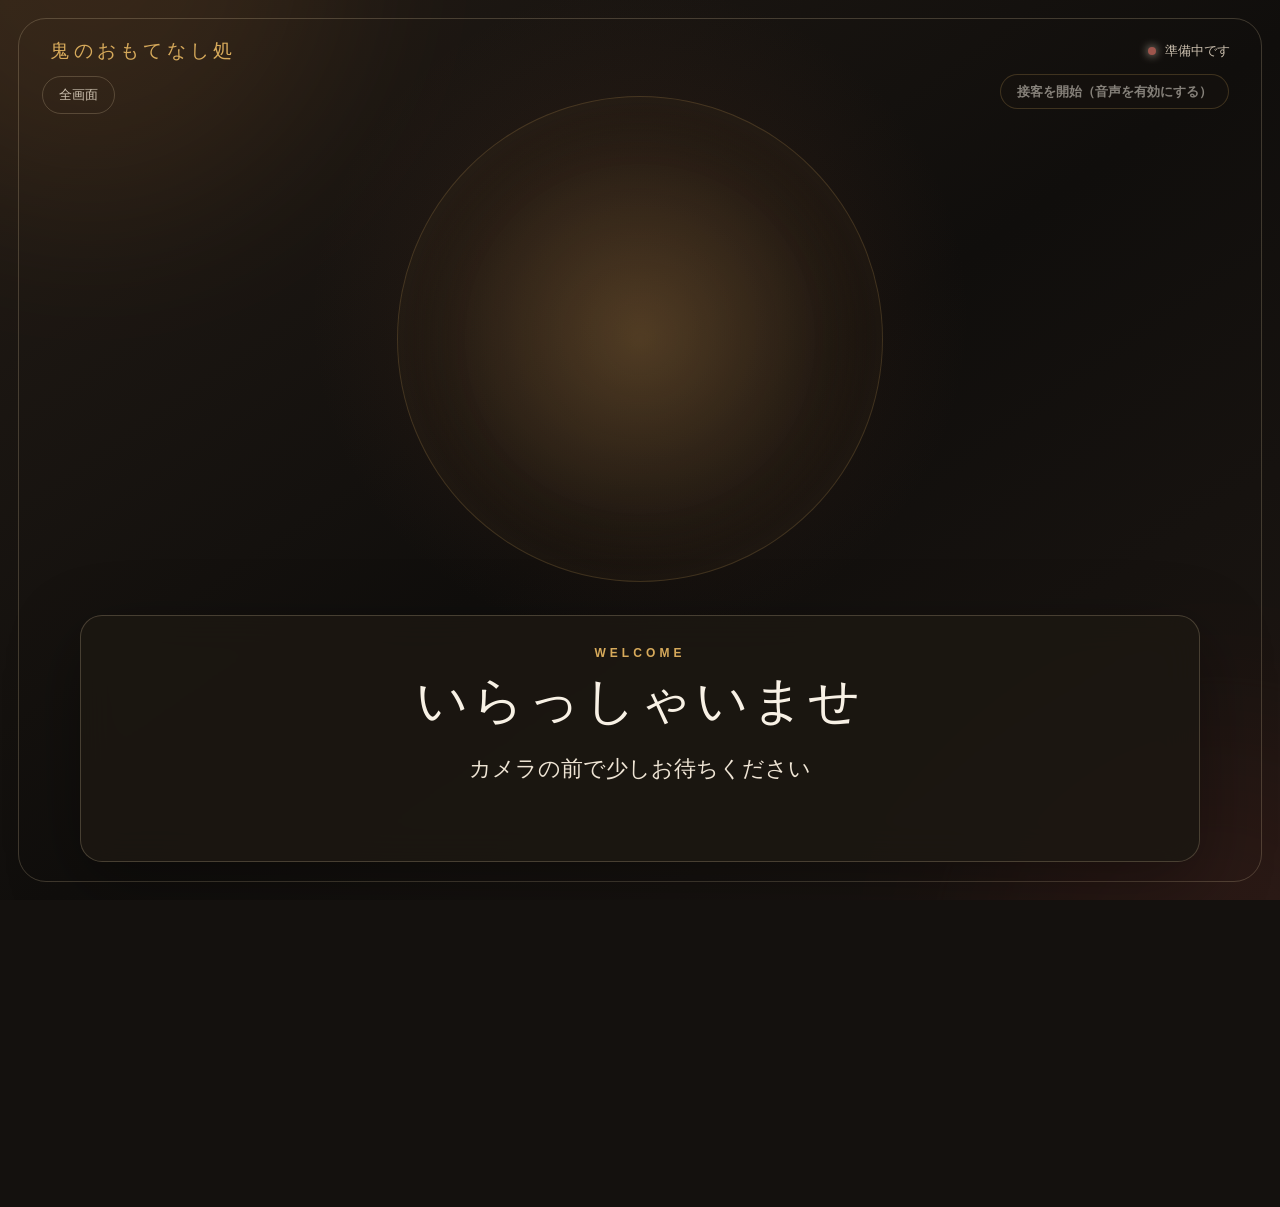
==== static/index.html @ c6fb0a3f "Implement webcam face recognition reception system" ====
<!doctype html>
<html lang="ja">
  <head>
    <meta charset="utf-8" />
    <meta name="viewport" content="width=device-width, initial-scale=1" />
    <meta name="theme-color" content="#17130f" />
    <title>鬼のおもてなし</title>
    <link rel="stylesheet" href="/static/style.css?v=20261006-1" />
  </head>
  <body data-state="IDLE">
    <main class="display-shell">
      <div class="ambient ambient-left" aria-hidden="true"></div>
      <div class="ambient ambient-right" aria-hidden="true"></div>

      <header class="display-header">
        <p class="shop-mark">鬼のおもてなし処</p>
        <div class="connection-status" id="connectionStatus" data-connected="false">
          <span class="status-dot" aria-hidden="true"></span>
          <span id="connectionLabel">接続中</span>
        </div>
      </header>

      <section class="character-stage" aria-label="鬼キャラクター">
        <div class="character-halo" aria-hidden="true"></div>
        <div class="video-frame" id="videoFrame">
          <div class="video-fallback" id="videoFallback" aria-hidden="true">
            <span class="oni-symbol">鬼</span>
          </div>
          <video
            id="characterVideo"
            class="character-video"
            autoplay
            muted
            loop
            playsinline
            preload="auto"
          ></video>
        </div>
      </section>

      <section class="dialogue-panel" aria-live="polite" aria-atomic="true">
        <p class="dialogue-kicker" id="dialogueKicker">WELCOME</p>
        <h1 id="dialogueTitle">いらっしゃいませ</h1>
        <p id="dialogueMessage">カメラの前で少しお待ちください</p>
      </section>

      <button class="audio-button" id="audioButton" type="button">
        接客を開始（音声を有効にする）
      </button>
      <button class="fullscreen-button" id="fullscreenButton" type="button">全画面</button>
    </main>

    <script src="/static/script.js?v=20261006-1" defer></script>
  </body>
</html>
---- static/style.css ----
:root {
  color-scheme: dark;
  --ink: #f8f1e5;
  --muted: #cbbfae;
  --gold: #d7aa5b;
  --gold-soft: rgba(215, 170, 91, 0.24);
  --red: #9d3930;
  --panel: rgba(28, 23, 18, 0.88);
  --line: rgba(231, 208, 169, 0.22);
  font-family: "Yu Mincho", "Hiragino Mincho ProN", "Noto Serif JP", serif;
}

* {
  box-sizing: border-box;
}

html,
body {
  width: 100%;
  height: 100%;
  margin: 0;
  overflow: hidden;
  background: #14110e;
}

body {
  color: var(--ink);
  background:
    radial-gradient(circle at 50% 35%, rgba(125, 68, 42, 0.2), transparent 38%),
    linear-gradient(145deg, #221b15 0%, #100e0c 52%, #1c1612 100%);
}

.display-shell {
  position: relative;
  display: grid;
  grid-template-rows: auto minmax(0, 1fr) auto;
  width: 100%;
  height: 100%;
  padding: clamp(20px, 3vw, 46px);
  isolation: isolate;
}

.display-shell::before {
  position: absolute;
  inset: 18px;
  z-index: -1;
  border: 1px solid var(--line);
  border-radius: 28px;
  content: "";
  pointer-events: none;
}

.ambient {
  position: absolute;
  z-index: -2;
  width: 38vw;
  height: 38vw;
  border-radius: 50%;
  opacity: 0.14;
  filter: blur(90px);
}

.ambient-left {
  top: -22vw;
  left: -12vw;
  background: #b67536;
}

.ambient-right {
  right: -14vw;
  bottom: -24vw;
  background: #842d29;
}

.display-header {
  display: flex;
  align-items: center;
  justify-content: space-between;
  gap: 20px;
  padding: 0 12px;
}

.shop-mark {
  margin: 0;
  color: var(--gold);
  font-size: clamp(17px, 1.5vw, 25px);
  letter-spacing: 0.22em;
}

.connection-status {
  display: flex;
  align-items: center;
  gap: 9px;
  color: var(--muted);
  font-family: "Yu Gothic", "Hiragino Kaku Gothic ProN", sans-serif;
  font-size: 13px;
}

.status-dot {
  width: 8px;
  height: 8px;
  border-radius: 50%;
  background: #9d554c;
  box-shadow: 0 0 10px currentcolor;
}

.connection-status[data-connected="true"] .status-dot {
  background: #79aa79;
}

.character-stage {
  position: relative;
  display: grid;
  min-height: 0;
  place-items: center;
  padding: 18px 20px;
}

.character-halo {
  position: absolute;
  width: min(54vh, 48vw);
  aspect-ratio: 1;
  border: 1px solid rgba(215, 170, 91, 0.22);
  border-radius: 50%;
  background: radial-gradient(circle, var(--gold-soft), transparent 68%);
  box-shadow: inset 0 0 80px rgba(215, 170, 91, 0.08);
  transition: transform 600ms ease, opacity 600ms ease;
}

body[data-state="GREETING"] .character-halo {
  opacity: 0.9;
  transform: scale(1.08);
}

.video-frame {
  position: relative;
  display: grid;
  width: min(68vw, 760px);
  height: min(54vh, 620px);
  overflow: hidden;
  border-radius: 36% 36% 20px 20px;
  place-items: center;
}

.character-video,
.video-fallback {
  position: absolute;
  inset: 0;
  width: 100%;
  height: 100%;
}

.character-video {
  z-index: 2;
  display: block;
  object-fit: contain;
  filter: drop-shadow(0 20px 34px rgba(0, 0, 0, 0.48));
  opacity: 1;
  transition: opacity 300ms ease;
}

.video-frame[data-video-error="true"] .character-video {
  opacity: 0;
}

.video-fallback {
  z-index: 1;
  display: grid;
  place-items: center;
  opacity: 0;
}

.video-frame[data-video-error="true"] .video-fallback { opacity: 1; }

.oni-symbol {
  display: grid;
  width: min(30vh, 260px);
  aspect-ratio: 1;
  border: 1px solid rgba(215, 170, 91, 0.3);
  border-radius: 50%;
  background: linear-gradient(145deg, #6c2925, #341917);
  box-shadow: 0 24px 80px rgba(0, 0, 0, 0.42);
  color: #f0d6aa;
  font-size: min(15vh, 126px);
  place-items: center;
  text-shadow: 0 5px 20px rgba(0, 0, 0, 0.5);
}

.dialogue-panel {
  width: min(1120px, calc(100vw - 80px));
  min-height: 164px;
  margin: 0 auto;
  padding: clamp(20px, 2.4vw, 32px) clamp(24px, 4vw, 56px);
  border: 1px solid var(--line);
  border-radius: 22px;
  background: var(--panel);
  box-shadow: 0 22px 70px rgba(0, 0, 0, 0.34);
  backdrop-filter: blur(18px);
  text-align: center;
}

.dialogue-kicker {
  margin: 0 0 7px;
  color: var(--gold);
  font-family: "Yu Gothic", "Hiragino Kaku Gothic ProN", sans-serif;
  font-size: 12px;
  font-weight: 700;
  letter-spacing: 0.34em;
}

.dialogue-panel h1 {
  margin: 0;
  font-size: clamp(28px, 4vw, 54px);
  font-weight: 500;
  letter-spacing: 0.08em;
}

.dialogue-panel p:last-child {
  max-width: 980px;
  margin: 13px auto 0;
  color: #eee4d4;
  font-family: "Yu Gothic", "Hiragino Kaku Gothic ProN", sans-serif;
  font-size: clamp(16px, 1.75vw, 24px);
  line-height: 1.8;
}

.audio-button {
  position: absolute;
  top: 74px;
  right: clamp(28px, 4vw, 64px);
  z-index: 5;
  padding: 10px 16px;
  border: 1px solid rgba(215, 170, 91, 0.45);
  border-radius: 999px;
  background: rgba(25, 20, 16, 0.82);
  color: var(--ink);
  cursor: pointer;
  font: 600 13px/1 "Yu Gothic", sans-serif;
}

.audio-button[data-enabled="true"] {
  display: none;
}

.fullscreen-button {
  position: absolute;
  top: 76px;
  left: 42px;
  color: var(--muted);
  background: transparent;
  border: 1px solid var(--line);
  border-radius: 20px;
  padding: 9px 16px;
  cursor: pointer;
}
button:focus-visible { outline: 3px solid var(--gold); outline-offset: 4px; }
button:disabled { opacity: 0.5; cursor: wait; }
.character-stage { overflow: hidden; }
.dialogue-panel { min-height: clamp(165px, 27vh, 260px); }
.dialogue-panel p:last-child { min-height: 3.6em; }
.video-frame { max-height: 100%; }

@media (max-width: 600px) {
  .display-shell { padding: 20px 16px; }
  .shop-mark { font-size: 16px; letter-spacing: 0.05em; }
  .connection-status { font-size: 11px; }
  .dialogue-panel { width: 100%; padding: 18px; }
  .dialogue-panel p:last-child { font-size: 18px; }
  .fullscreen-button { top: 64px; left: 25px; }
  .audio-button { top: 64px; right: 25px; font-size: 11px; }
}

@media (max-aspect-ratio: 4 / 3) {
  .video-frame {
    width: min(88vw, 700px);
    height: min(50vh, 560px);
  }

  .dialogue-panel {
    width: calc(100vw - 56px);
  }
}

@media (max-height: 720px) {
  .display-shell {
    padding: 18px 28px;
  }

  .video-frame {
    height: 43vh;
  }

  .dialogue-panel {
    min-height: 134px;
    padding-block: 16px;
  }

  .dialogue-panel p:last-child {
    line-height: 1.55;
  }
}
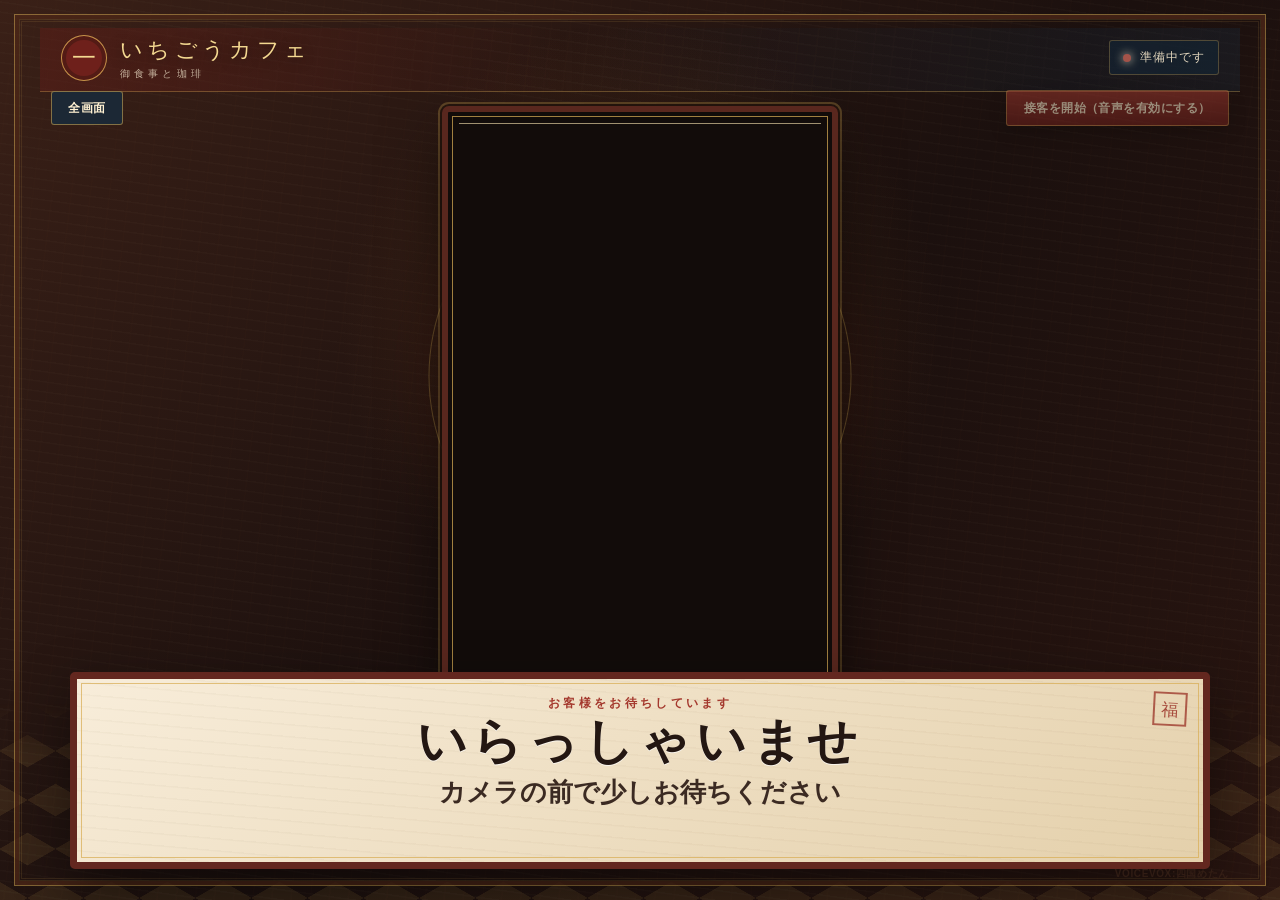
==== commit c4febebf: "Polish Japanese reception display and recorded greetings" ====
--- a/static/index.html
+++ b/static/index.html
@@ -3,17 +3,23 @@
   <head>
     <meta charset="utf-8" />
     <meta name="viewport" content="width=device-width, initial-scale=1" />
-    <meta name="theme-color" content="#17130f" />
-    <title>鬼のおもてなし</title>
-    <link rel="stylesheet" href="/static/style.css?v=20261006-1" />
+    <meta name="theme-color" content="#2b1712" />
+    <title>いちごうカフェ</title>
+    <link rel="stylesheet" href="/static/style.css?v=20261008-6" />
   </head>
   <body data-state="IDLE">
     <main class="display-shell">
-      <div class="ambient ambient-left" aria-hidden="true"></div>
-      <div class="ambient ambient-right" aria-hidden="true"></div>
+      <div class="washi-texture" aria-hidden="true"></div>
+      <div class="asanoha-pattern" aria-hidden="true"></div>
 
       <header class="display-header">
-        <p class="shop-mark">鬼のおもてなし処</p>
+        <div class="shop-identity">
+          <span class="shop-crest" aria-hidden="true">一</span>
+          <div>
+            <p class="shop-mark">いちごうカフェ</p>
+            <p class="shop-submark">御食事と珈琲</p>
+          </div>
+        </div>
         <div class="connection-status" id="connectionStatus" data-connected="false">
           <span class="status-dot" aria-hidden="true"></span>
           <span id="connectionLabel">接続中</span>
@@ -21,7 +27,14 @@
       </header>
 
       <section class="character-stage" aria-label="鬼キャラクター">
+        <div class="stage-sun" aria-hidden="true"></div>
         <div class="character-halo" aria-hidden="true"></div>
+        <figure class="menu-board" id="menuBoard" hidden>
+          <img
+            src="/static/images/usage-guide.png"
+            alt="お店の利用方法。豚汁たまご定食、飲み物、再来店特典、セルフ配膳のご案内"
+          />
+        </figure>
         <div class="video-frame" id="videoFrame">
           <div class="video-fallback" id="videoFallback" aria-hidden="true">
             <span class="oni-symbol">鬼</span>
@@ -39,7 +52,8 @@
       </section>
 
       <section class="dialogue-panel" aria-live="polite" aria-atomic="true">
-        <p class="dialogue-kicker" id="dialogueKicker">WELCOME</p>
+        <span class="dialogue-seal" aria-hidden="true">福</span>
+        <p class="dialogue-kicker" id="dialogueKicker">お客様をお待ちしています</p>
         <h1 id="dialogueTitle">いらっしゃいませ</h1>
         <p id="dialogueMessage">カメラの前で少しお待ちください</p>
       </section>
@@ -48,8 +62,10 @@
         接客を開始（音声を有効にする）
       </button>
       <button class="fullscreen-button" id="fullscreenButton" type="button">全画面</button>
+      <audio id="greetingAudio" preload="auto"></audio>
+      <p class="voice-credit">VOICEVOX:四国めたん</p>
     </main>
 
-    <script src="/static/script.js?v=20261006-1" defer></script>
+    <script src="/static/script.js?v=20261008-5" defer></script>
   </body>
 </html>
--- a/static/style.css
+++ b/static/style.css
@@ -1,18 +1,17 @@
 :root {
   color-scheme: dark;
-  --ink: #f8f1e5;
-  --muted: #cbbfae;
-  --gold: #d7aa5b;
-  --gold-soft: rgba(215, 170, 91, 0.24);
-  --red: #9d3930;
-  --panel: rgba(28, 23, 18, 0.88);
-  --line: rgba(231, 208, 169, 0.22);
+  --ink: #2a1a15;
+  --paper: #f1e4c8;
+  --cream: #fff8e9;
+  --gold: #d8ad55;
+  --red: #a4382d;
+  --red-deep: #6e201b;
+  --indigo: #182b3c;
+  --line: rgba(222, 183, 105, 0.42);
   font-family: "Yu Mincho", "Hiragino Mincho ProN", "Noto Serif JP", serif;
 }
 
-* {
-  box-sizing: border-box;
-}
+* { box-sizing: border-box; }
 
 html,
 body {
@@ -20,14 +19,14 @@
   height: 100%;
   margin: 0;
   overflow: hidden;
-  background: #14110e;
+  background: #21120f;
 }
 
 body {
-  color: var(--ink);
+  color: var(--cream);
   background:
-    radial-gradient(circle at 50% 35%, rgba(125, 68, 42, 0.2), transparent 38%),
-    linear-gradient(145deg, #221b15 0%, #100e0c 52%, #1c1612 100%);
+    radial-gradient(circle at 50% 36%, rgba(191, 111, 47, 0.2), transparent 35%),
+    linear-gradient(135deg, #3a2017 0%, #1b100e 52%, #291510 100%);
 }
 
 .display-shell {
@@ -36,111 +35,248 @@
   grid-template-rows: auto minmax(0, 1fr) auto;
   width: 100%;
   height: 100%;
-  padding: clamp(20px, 3vw, 46px);
+  padding: clamp(16px, 2.2vw, 34px) clamp(18px, 3vw, 48px) clamp(20px, 2.4vw, 38px);
   isolation: isolate;
 }
 
-.display-shell::before {
-  position: absolute;
-  inset: 18px;
+.display-shell::before,
+.display-shell::after {
+  position: absolute;
   z-index: -1;
-  border: 1px solid var(--line);
-  border-radius: 28px;
   content: "";
   pointer-events: none;
 }
 
-.ambient {
-  position: absolute;
-  z-index: -2;
-  width: 38vw;
-  height: 38vw;
-  border-radius: 50%;
+.display-shell::before {
+  inset: 14px;
+  border: 1px solid rgba(216, 173, 85, 0.52);
+  box-shadow:
+    inset 0 0 0 4px rgba(70, 31, 21, 0.74),
+    inset 0 0 0 5px rgba(216, 173, 85, 0.15);
+}
+
+.display-shell::after {
+  inset: 21px;
+  border: 1px solid rgba(216, 173, 85, 0.13);
+}
+
+.washi-texture,
+.asanoha-pattern {
+  position: absolute;
+  inset: 0;
+  z-index: -3;
+  pointer-events: none;
+}
+
+.washi-texture {
   opacity: 0.14;
-  filter: blur(90px);
-}
-
-.ambient-left {
-  top: -22vw;
-  left: -12vw;
-  background: #b67536;
-}
-
-.ambient-right {
-  right: -14vw;
-  bottom: -24vw;
-  background: #842d29;
+  background-image:
+    repeating-linear-gradient(8deg, transparent 0 8px, rgba(255, 242, 210, 0.12) 9px 10px),
+    repeating-linear-gradient(97deg, transparent 0 17px, rgba(127, 67, 34, 0.12) 18px 19px);
+  mix-blend-mode: screen;
+}
+
+.asanoha-pattern {
+  inset: auto 0 0;
+  height: 22vh;
+  opacity: 0.11;
+  background-image:
+    linear-gradient(30deg, var(--gold) 12%, transparent 12.5%, transparent 87%, var(--gold) 87.5%),
+    linear-gradient(150deg, var(--gold) 12%, transparent 12.5%, transparent 87%, var(--gold) 87.5%),
+    linear-gradient(30deg, var(--gold) 12%, transparent 12.5%, transparent 87%, var(--gold) 87.5%),
+    linear-gradient(150deg, var(--gold) 12%, transparent 12.5%, transparent 87%, var(--gold) 87.5%);
+  background-position: 0 0, 0 0, 28px 49px, 28px 49px;
+  background-size: 56px 98px;
+  mask-image: linear-gradient(transparent, #000 28%);
 }
 
 .display-header {
+  position: relative;
+  z-index: 4;
   display: flex;
   align-items: center;
   justify-content: space-between;
   gap: 20px;
-  padding: 0 12px;
-}
+  min-height: 64px;
+  margin-inline: 2px;
+  padding: 6px clamp(12px, 1.6vw, 24px) 10px;
+  border-bottom: 1px solid rgba(216, 173, 85, 0.34);
+  background: linear-gradient(90deg, rgba(90, 30, 24, 0.58), transparent 44%, rgba(24, 43, 60, 0.34));
+}
+
+.shop-identity {
+  display: flex;
+  align-items: center;
+  gap: 13px;
+}
+
+.shop-crest {
+  display: grid;
+  width: 46px;
+  aspect-ratio: 1;
+  place-items: center;
+  border: 1px solid rgba(216, 173, 85, 0.82);
+  border-radius: 50%;
+  background: var(--red-deep);
+  box-shadow: inset 0 0 0 4px rgba(47, 20, 14, 0.42);
+  color: #f4d991;
+  font-size: 24px;
+  line-height: 1;
+}
+
+.shop-mark,
+.shop-submark { margin: 0; }
 
 .shop-mark {
-  margin: 0;
-  color: var(--gold);
-  font-size: clamp(17px, 1.5vw, 25px);
-  letter-spacing: 0.22em;
+  color: #f4d991;
+  font-size: clamp(19px, 1.7vw, 28px);
+  letter-spacing: 0.2em;
+  text-shadow: 0 2px 12px rgba(0, 0, 0, 0.5);
+}
+
+.shop-submark {
+  margin-top: 3px;
+  color: rgba(255, 244, 218, 0.68);
+  font-size: 10px;
+  letter-spacing: 0.42em;
 }
 
 .connection-status {
   display: flex;
   align-items: center;
   gap: 9px;
-  color: var(--muted);
+  padding: 8px 13px;
+  border: 1px solid rgba(216, 173, 85, 0.3);
+  border-radius: 3px;
+  background: rgba(21, 36, 50, 0.7);
+  color: #e2d6bd;
   font-family: "Yu Gothic", "Hiragino Kaku Gothic ProN", sans-serif;
-  font-size: 13px;
+  font-size: 12px;
+  letter-spacing: 0.08em;
 }
 
 .status-dot {
   width: 8px;
   height: 8px;
   border-radius: 50%;
-  background: #9d554c;
+  background: #a35349;
   box-shadow: 0 0 10px currentcolor;
 }
 
-.connection-status[data-connected="true"] .status-dot {
-  background: #79aa79;
-}
+.connection-status[data-connected="true"] .status-dot { background: #8aae78; }
 
 .character-stage {
   position: relative;
   display: grid;
   min-height: 0;
+  overflow: hidden;
   place-items: center;
-  padding: 18px 20px;
+  padding: clamp(10px, 1.5vh, 18px) 20px;
+}
+
+.stage-sun {
+  position: absolute;
+  top: 49%;
+  left: 50%;
+  width: min(40vh, 34vw);
+  aspect-ratio: 1;
+  border-radius: 50%;
+  background: rgba(164, 56, 45, 0.22);
+  box-shadow: 0 0 100px rgba(164, 56, 45, 0.16);
+  transform: translate(-50%, -50%);
+  transition: left 500ms ease;
 }
 
 .character-halo {
   position: absolute;
-  width: min(54vh, 48vw);
+  top: 49%;
+  left: 50%;
+  width: min(47vh, 40vw);
   aspect-ratio: 1;
-  border: 1px solid rgba(215, 170, 91, 0.22);
+  border: 1px solid rgba(216, 173, 85, 0.35);
   border-radius: 50%;
-  background: radial-gradient(circle, var(--gold-soft), transparent 68%);
-  box-shadow: inset 0 0 80px rgba(215, 170, 91, 0.08);
-  transition: transform 600ms ease, opacity 600ms ease;
+  background:
+    radial-gradient(circle, rgba(216, 173, 85, 0.18), transparent 66%),
+    repeating-radial-gradient(circle, transparent 0 18px, rgba(216, 173, 85, 0.09) 19px 20px);
+  transform: translate(-50%, -50%);
+  transition: left 500ms ease, transform 500ms ease, opacity 500ms ease;
 }
 
 body[data-state="GREETING"] .character-halo {
-  opacity: 0.9;
-  transform: scale(1.08);
+  opacity: 0.95;
+  transform: translate(-50%, -50%) scale(1.05);
+}
+
+.menu-board {
+  z-index: 3;
+  height: min(64vh, 720px);
+  aspect-ratio: 2 / 3;
+  margin: 0;
+  justify-self: end;
+}
+
+.menu-board[hidden] { display: none; }
+
+.menu-board img {
+  display: block;
+  width: 100%;
+  height: 100%;
+  border: 5px solid #59271e;
+  outline: 1px solid rgba(216, 173, 85, 0.65);
+  outline-offset: -10px;
+  border-radius: 5px;
+  box-shadow: 0 20px 48px rgba(0, 0, 0, 0.5);
+  object-fit: cover;
+}
+
+body[data-state="GREETING"][data-customer-type="new"] .character-stage {
+  grid-template-columns: auto auto;
+  gap: clamp(18px, 3vw, 54px);
+  justify-content: center;
+}
+
+body[data-state="GREETING"][data-customer-type="new"] .character-halo,
+body[data-state="GREETING"][data-customer-type="new"] .stage-sun { left: 64.5%; }
+
+body[data-state="GREETING"][data-customer-type="new"] .video-frame {
+  height: min(64vh, 720px);
+  justify-self: start;
 }
 
 .video-frame {
   position: relative;
-  display: grid;
-  width: min(68vw, 760px);
-  height: min(54vh, 620px);
+  z-index: 2;
+  display: grid;
+  height: min(66vh, 740px);
+  aspect-ratio: 2 / 3;
   overflow: hidden;
-  border-radius: 36% 36% 20px 20px;
+  flex: none;
+  border: 6px solid #59271e;
+  border-radius: 7px;
+  outline: 1px solid rgba(216, 173, 85, 0.72);
+  outline-offset: -11px;
+  background: #120c0a;
+  box-shadow:
+    0 24px 58px rgba(0, 0, 0, 0.55),
+    0 0 0 2px rgba(26, 12, 9, 0.8),
+    0 0 0 4px rgba(216, 173, 85, 0.3);
   place-items: center;
 }
+
+.video-frame::before,
+.video-frame::after {
+  position: absolute;
+  right: 11px;
+  left: 11px;
+  z-index: 4;
+  height: 1px;
+  background: rgba(255, 235, 181, 0.6);
+  content: "";
+  pointer-events: none;
+}
+
+.video-frame::before { top: 11px; }
+.video-frame::after { bottom: 11px; }
 
 .character-video,
 .video-fallback {
@@ -153,20 +289,20 @@
 .character-video {
   z-index: 2;
   display: block;
-  object-fit: contain;
-  filter: drop-shadow(0 20px 34px rgba(0, 0, 0, 0.48));
+  object-fit: cover;
+  object-position: 50% 50%;
   opacity: 1;
+  transform: scale(1.018);
   transition: opacity 300ms ease;
 }
 
-.video-frame[data-video-error="true"] .character-video {
-  opacity: 0;
-}
+.video-frame[data-video-error="true"] .character-video { opacity: 0; }
 
 .video-fallback {
   z-index: 1;
   display: grid;
   place-items: center;
+  background: linear-gradient(145deg, #412019, #17283a);
   opacity: 0;
 }
 
@@ -174,128 +310,195 @@
 
 .oni-symbol {
   display: grid;
-  width: min(30vh, 260px);
+  width: min(20vh, 190px);
   aspect-ratio: 1;
-  border: 1px solid rgba(215, 170, 91, 0.3);
+  border: 1px solid rgba(216, 173, 85, 0.5);
   border-radius: 50%;
-  background: linear-gradient(145deg, #6c2925, #341917);
-  box-shadow: 0 24px 80px rgba(0, 0, 0, 0.42);
-  color: #f0d6aa;
-  font-size: min(15vh, 126px);
+  background: linear-gradient(145deg, #8b2f26, #421b18);
+  box-shadow: 0 20px 60px rgba(0, 0, 0, 0.42);
+  color: #f1d58d;
+  font-size: min(10vh, 90px);
   place-items: center;
-  text-shadow: 0 5px 20px rgba(0, 0, 0, 0.5);
+  text-shadow: 0 4px 18px rgba(0, 0, 0, 0.5);
 }
 
 .dialogue-panel {
-  width: min(1120px, calc(100vw - 80px));
-  min-height: 164px;
+  position: relative;
+  z-index: 4;
+  width: min(1140px, calc(100vw - 80px));
+  min-height: clamp(138px, 18vh, 184px);
   margin: 0 auto;
-  padding: clamp(20px, 2.4vw, 32px) clamp(24px, 4vw, 56px);
-  border: 1px solid var(--line);
-  border-radius: 22px;
-  background: var(--panel);
-  box-shadow: 0 22px 70px rgba(0, 0, 0, 0.34);
-  backdrop-filter: blur(18px);
+  padding: clamp(10px, 1.25vw, 17px) clamp(32px, 4.5vw, 64px);
+  border: 7px solid #63271f;
+  border-radius: 5px;
+  outline: 1px solid rgba(216, 173, 85, 0.72);
+  outline-offset: -12px;
+  background:
+    repeating-linear-gradient(5deg, transparent 0 10px, rgba(105, 76, 40, 0.035) 11px 12px),
+    linear-gradient(150deg, #f8edda, #e4d0ab);
+  box-shadow: 0 20px 56px rgba(0, 0, 0, 0.43);
+  color: var(--ink);
   text-align: center;
 }
 
+.dialogue-seal {
+  position: absolute;
+  top: 13px;
+  right: 16px;
+  display: grid;
+  width: 34px;
+  aspect-ratio: 1;
+  place-items: center;
+  border: 2px solid rgba(151, 43, 33, 0.72);
+  color: rgba(151, 43, 33, 0.82);
+  font-size: 17px;
+  line-height: 1;
+  transform: rotate(3deg);
+}
+
 .dialogue-kicker {
-  margin: 0 0 7px;
-  color: var(--gold);
+  margin: 0 0 3px;
+  color: var(--red);
   font-family: "Yu Gothic", "Hiragino Kaku Gothic ProN", sans-serif;
   font-size: 12px;
   font-weight: 700;
-  letter-spacing: 0.34em;
+  letter-spacing: 0.28em;
 }
 
 .dialogue-panel h1 {
   margin: 0;
-  font-size: clamp(28px, 4vw, 54px);
-  font-weight: 500;
-  letter-spacing: 0.08em;
+  color: #241712;
+  font-size: clamp(32px, 3.8vw, 58px);
+  font-weight: 600;
+  line-height: 1.12;
+  letter-spacing: 0.12em;
+  text-shadow: 0 1px 0 rgba(255, 255, 255, 0.7);
 }
 
 .dialogue-panel p:last-child {
+  display: -webkit-box;
   max-width: 980px;
-  margin: 13px auto 0;
-  color: #eee4d4;
+  height: 2.8em;
+  min-height: 2.8em;
+  max-height: 2.8em;
+  margin: 5px auto 0;
+  overflow: hidden;
+  color: #3b2a22;
   font-family: "Yu Gothic", "Hiragino Kaku Gothic ProN", sans-serif;
-  font-size: clamp(16px, 1.75vw, 24px);
-  line-height: 1.8;
+  font-size: clamp(20px, 2vw, 30px);
+  font-weight: 600;
+  line-height: 1.4;
+  overflow-wrap: anywhere;
+  -webkit-box-orient: vertical;
+  -webkit-line-clamp: 2;
+  line-clamp: 2;
+}
+
+.audio-button,
+.fullscreen-button {
+  position: absolute;
+  z-index: 6;
+  border: 1px solid rgba(216, 173, 85, 0.55);
+  border-radius: 3px;
+  color: #fff1d2;
+  cursor: pointer;
+  font: 600 12px/1 "Yu Gothic", "Hiragino Kaku Gothic ProN", sans-serif;
+  letter-spacing: 0.04em;
 }
 
 .audio-button {
-  position: absolute;
-  top: 74px;
+  top: 90px;
   right: clamp(28px, 4vw, 64px);
+  padding: 11px 17px;
+  background: linear-gradient(#9a382e, #6e211c);
+  box-shadow: 0 6px 18px rgba(0, 0, 0, 0.3);
+}
+
+.audio-button[data-enabled="true"] { display: none; }
+
+.fullscreen-button {
+  top: 91px;
+  left: clamp(28px, 4vw, 64px);
+  padding: 10px 16px;
+  background: rgba(24, 43, 60, 0.84);
+}
+
+.voice-credit {
+  position: absolute;
+  right: clamp(34px, 4vw, 68px);
+  bottom: 20px;
   z-index: 5;
-  padding: 10px 16px;
-  border: 1px solid rgba(215, 170, 91, 0.45);
-  border-radius: 999px;
-  background: rgba(25, 20, 16, 0.82);
-  color: var(--ink);
-  cursor: pointer;
-  font: 600 13px/1 "Yu Gothic", sans-serif;
-}
-
-.audio-button[data-enabled="true"] {
-  display: none;
-}
-
-.fullscreen-button {
-  position: absolute;
-  top: 76px;
-  left: 42px;
-  color: var(--muted);
-  background: transparent;
-  border: 1px solid var(--line);
-  border-radius: 20px;
-  padding: 9px 16px;
-  cursor: pointer;
-}
-button:focus-visible { outline: 3px solid var(--gold); outline-offset: 4px; }
-button:disabled { opacity: 0.5; cursor: wait; }
-.character-stage { overflow: hidden; }
-.dialogue-panel { min-height: clamp(165px, 27vh, 260px); }
-.dialogue-panel p:last-child { min-height: 3.6em; }
-.video-frame { max-height: 100%; }
-
-@media (max-width: 600px) {
-  .display-shell { padding: 20px 16px; }
-  .shop-mark { font-size: 16px; letter-spacing: 0.05em; }
-  .connection-status { font-size: 11px; }
-  .dialogue-panel { width: 100%; padding: 18px; }
-  .dialogue-panel p:last-child { font-size: 18px; }
-  .fullscreen-button { top: 64px; left: 25px; }
-  .audio-button { top: 64px; right: 25px; font-size: 11px; }
+  margin: 0;
+  color: rgba(67, 40, 28, 0.54);
+  font: 600 10px/1.2 "Yu Gothic", "Hiragino Kaku Gothic ProN", sans-serif;
+  letter-spacing: 0.06em;
+}
+
+button:hover { filter: brightness(1.12); }
+button:focus-visible { outline: 3px solid #f4d991; outline-offset: 4px; }
+button:disabled { opacity: 0.55; cursor: wait; }
+
+@media (max-width: 760px) {
+  .display-shell { padding: 14px 12px 18px; }
+  .display-shell::before { inset: 7px; }
+  .display-shell::after { inset: 12px; }
+  .display-header { min-height: 58px; padding-inline: 8px; }
+  .shop-crest { width: 37px; font-size: 20px; }
+  .shop-mark { font-size: 16px; letter-spacing: 0.08em; }
+  .shop-submark { display: none; }
+  .connection-status { padding: 7px 9px; font-size: 10px; }
+  .character-stage { padding-inline: 4px; }
+  .video-frame { height: min(59vh, 620px); }
+  .dialogue-panel { width: calc(100vw - 34px); padding: 10px 24px; }
+  .dialogue-seal { right: 13px; width: 28px; font-size: 14px; }
+  .dialogue-panel p:last-child { font-size: 20px; }
+  .fullscreen-button { top: 76px; left: 19px; }
+  .audio-button { top: 76px; right: 19px; font-size: 10px; }
+  .voice-credit { right: 22px; bottom: 11px; font-size: 8px; }
+
+  body[data-state="GREETING"][data-customer-type="new"] .character-stage {
+    grid-template-columns: auto auto;
+    gap: 8px;
+  }
+
+  body[data-state="GREETING"][data-customer-type="new"] .menu-board,
+  body[data-state="GREETING"][data-customer-type="new"] .video-frame {
+    width: min(45vw, 38vh);
+    height: auto;
+  }
 }
 
 @media (max-aspect-ratio: 4 / 3) {
-  .video-frame {
-    width: min(88vw, 700px);
-    height: min(50vh, 560px);
+  .video-frame { height: min(58vh, 650px); }
+
+  body[data-state="GREETING"][data-customer-type="new"] .menu-board,
+  body[data-state="GREETING"][data-customer-type="new"] .video-frame {
+    width: min(45vw, 39vh);
+    height: auto;
   }
-
-  .dialogue-panel {
-    width: calc(100vw - 56px);
+}
+
+@media (max-height: 720px) {
+  .display-shell { padding-block: 12px 17px; }
+  .display-header { min-height: 52px; }
+  .video-frame { height: 54vh; }
+  body[data-state="GREETING"][data-customer-type="new"] .menu-board,
+  body[data-state="GREETING"][data-customer-type="new"] .video-frame { height: 52vh; width: auto; }
+  .dialogue-panel { min-height: 126px; padding-block: 8px; }
+  .dialogue-panel h1 { font-size: clamp(30px, 3.5vw, 46px); }
+  .dialogue-panel p:last-child {
+    height: 2.7em;
+    min-height: 2.7em;
+    max-height: 2.7em;
+    margin-top: 3px;
+    line-height: 1.35;
   }
-}
-
-@media (max-height: 720px) {
-  .display-shell {
-    padding: 18px 28px;
+  .audio-button, .fullscreen-button { top: 68px; }
+}
+
+@media (prefers-reduced-motion: reduce) {
+  *, *::before, *::after {
+    scroll-behavior: auto !important;
+    transition-duration: 0.01ms !important;
   }
-
-  .video-frame {
-    height: 43vh;
-  }
-
-  .dialogue-panel {
-    min-height: 134px;
-    padding-block: 16px;
-  }
-
-  .dialogue-panel p:last-child {
-    line-height: 1.55;
-  }
-}
+}
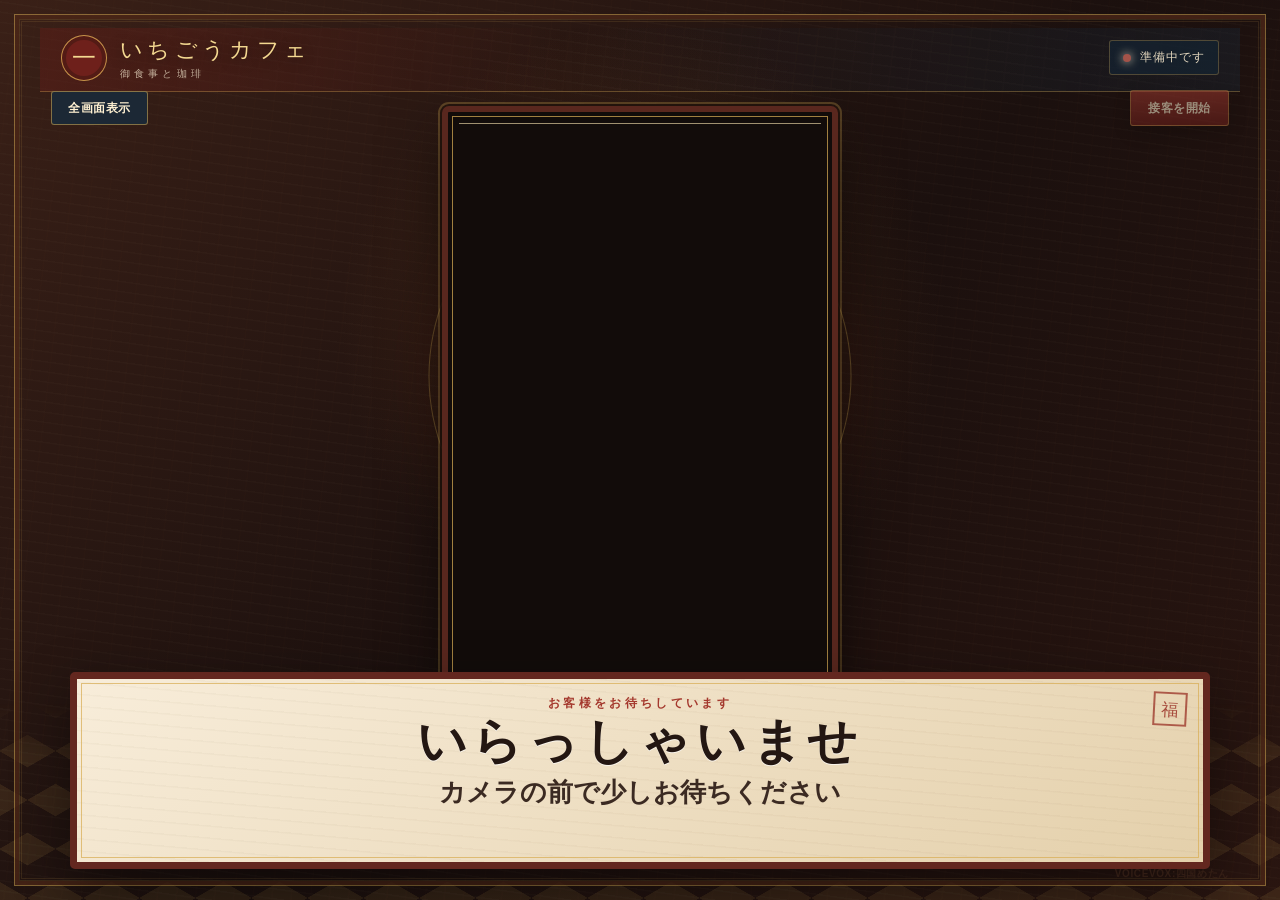
==== commit 25cb194f: "Add touch panel Q&A and optimized character media" ====
--- a/static/index.html
+++ b/static/index.html
@@ -5,7 +5,7 @@
     <meta name="viewport" content="width=device-width, initial-scale=1" />
     <meta name="theme-color" content="#2b1712" />
     <title>いちごうカフェ</title>
-    <link rel="stylesheet" href="/static/style.css?v=20261008-6" />
+    <link rel="stylesheet" href="/static/style.css?v=20261117-1" />
   </head>
   <body data-state="IDLE">
     <main class="display-shell">
@@ -31,8 +31,8 @@
         <div class="character-halo" aria-hidden="true"></div>
         <figure class="menu-board" id="menuBoard" hidden>
           <img
-            src="/static/images/usage-guide.png"
-            alt="お店の利用方法。豚汁たまご定食、飲み物、再来店特典、セルフ配膳のご案内"
+            src="/static/images/usage-guide.png?v=20261008-2"
+            alt="お店の利用方法。豚汁・たまご・ご飯のお代わり自由、飲み物、再来店特典、セルフ配膳のご案内"
           />
         </figure>
         <div class="video-frame" id="videoFrame">
@@ -49,23 +49,31 @@
             preload="auto"
           ></video>
         </div>
+        <figure class="checkout-board" id="checkoutBoard" hidden>
+          <img
+            id="checkoutImage"
+            src="/static/images/checkout-machine.png?v=20261020-1"
+            alt="精算機の画面。通常1,200円の定食と、QRコード利用時の500円表示"
+          />
+        </figure>
       </section>
 
       <section class="dialogue-panel" aria-live="polite" aria-atomic="true">
         <span class="dialogue-seal" aria-hidden="true">福</span>
         <p class="dialogue-kicker" id="dialogueKicker">お客様をお待ちしています</p>
         <h1 id="dialogueTitle">いらっしゃいませ</h1>
+        <p class="question-text" id="questionText" hidden></p>
         <p id="dialogueMessage">カメラの前で少しお待ちください</p>
       </section>
 
       <button class="audio-button" id="audioButton" type="button">
-        接客を開始（音声を有効にする）
+        接客を開始
       </button>
-      <button class="fullscreen-button" id="fullscreenButton" type="button">全画面</button>
+      <button class="fullscreen-button" id="fullscreenButton" type="button">全画面表示</button>
       <audio id="greetingAudio" preload="auto"></audio>
       <p class="voice-credit">VOICEVOX:四国めたん</p>
     </main>
 
-    <script src="/static/script.js?v=20261008-5" defer></script>
+  <script src="/static/script.js?v=20261117-3" defer></script>
   </body>
 </html>
--- a/static/style.css
+++ b/static/style.css
@@ -202,7 +202,12 @@
   transition: left 500ms ease, transform 500ms ease, opacity 500ms ease;
 }
 
-body[data-state="GREETING"] .character-halo {
+body[data-state="GREETING"] .character-halo,
+body[data-state="READY"] .character-halo,
+body[data-state="LISTENING"] .character-halo,
+body[data-state="TRANSCRIBING"] .character-halo,
+body[data-state="THINKING"] .character-halo,
+body[data-state="SPEAKING"] .character-halo {
   opacity: 0.95;
   transform: translate(-50%, -50%) scale(1.05);
 }
@@ -217,7 +222,19 @@
 
 .menu-board[hidden] { display: none; }
 
-.menu-board img {
+.checkout-board {
+  z-index: 3;
+  width: min(31vw, 560px);
+  aspect-ratio: 93 / 53;
+  margin: 0;
+  align-self: center;
+  justify-self: start;
+}
+
+.checkout-board[hidden] { display: none; }
+
+.menu-board img,
+.checkout-board img {
   display: block;
   width: 100%;
   height: 100%;
@@ -229,18 +246,55 @@
   object-fit: cover;
 }
 
+.checkout-board img {
+  background: #eeeae0;
+  object-fit: contain;
+}
+
 body[data-state="GREETING"][data-customer-type="new"] .character-stage {
+  grid-template-columns: auto auto auto;
+  gap: clamp(10px, 1.5vw, 28px);
+  justify-content: center;
+}
+
+body[data-state="GREETING"][data-customer-type="new"] .character-halo,
+body[data-state="GREETING"][data-customer-type="new"] .stage-sun { left: 50%; }
+
+body[data-state="GREETING"][data-customer-type="new"] .video-frame {
+  height: min(61vh, 680px);
+  justify-self: center;
+}
+
+body[data-state="GREETING"][data-customer-type="new"] .menu-board {
+  height: min(61vh, 680px);
+}
+
+body[data-state="SPEAKING"][data-answer-image] .character-stage {
   grid-template-columns: auto auto;
   gap: clamp(18px, 3vw, 54px);
   justify-content: center;
 }
 
-body[data-state="GREETING"][data-customer-type="new"] .character-halo,
-body[data-state="GREETING"][data-customer-type="new"] .stage-sun { left: 64.5%; }
-
-body[data-state="GREETING"][data-customer-type="new"] .video-frame {
-  height: min(64vh, 720px);
+body[data-state="SPEAKING"][data-answer-image] .video-frame {
+  height: min(58vh, 640px);
+  justify-self: end;
+}
+
+body[data-state="SPEAKING"][data-answer-image="landscape"] .checkout-board {
+  width: min(49vw, 820px);
   justify-self: start;
+}
+
+body[data-state="SPEAKING"][data-answer-image="portrait"] .checkout-board {
+  width: auto;
+  height: min(59vh, 650px);
+  aspect-ratio: 1098 / 1380;
+  justify-self: start;
+}
+
+body[data-state="SPEAKING"][data-answer-image] .character-halo,
+body[data-state="SPEAKING"][data-answer-image] .stage-sun {
+  left: 31%;
 }
 
 .video-frame {
@@ -375,6 +429,31 @@
   text-shadow: 0 1px 0 rgba(255, 255, 255, 0.7);
 }
 
+.question-text {
+  max-width: 940px;
+  margin: 5px auto 0;
+  overflow: hidden;
+  color: #7d2d25;
+  font-family: "Yu Gothic", "Hiragino Kaku Gothic ProN", sans-serif;
+  font-size: clamp(15px, 1.4vw, 21px);
+  font-weight: 700;
+  line-height: 1.35;
+  overflow-wrap: anywhere;
+  text-overflow: ellipsis;
+  white-space: nowrap;
+}
+
+.question-text[hidden] { display: none; }
+
+body[data-state="SPEAKING"] .dialogue-panel {
+  min-height: clamp(158px, 21vh, 214px);
+}
+
+body[data-state="READY"] .connection-status,
+body[data-state="LISTENING"] .connection-status {
+  border-color: rgba(216, 173, 85, 0.72);
+}
+
 .dialogue-panel p:last-child {
   display: -webkit-box;
   max-width: 980px;
@@ -423,6 +502,8 @@
   background: rgba(24, 43, 60, 0.84);
 }
 
+:fullscreen .fullscreen-button { display: none; }
+
 .voice-credit {
   position: absolute;
   right: clamp(34px, 4vw, 68px);
@@ -457,14 +538,18 @@
   .voice-credit { right: 22px; bottom: 11px; font-size: 8px; }
 
   body[data-state="GREETING"][data-customer-type="new"] .character-stage {
-    grid-template-columns: auto auto;
+    grid-template-columns: auto auto auto;
     gap: 8px;
   }
 
   body[data-state="GREETING"][data-customer-type="new"] .menu-board,
   body[data-state="GREETING"][data-customer-type="new"] .video-frame {
-    width: min(45vw, 38vh);
+    width: min(27vw, 38vh);
     height: auto;
+  }
+
+  body[data-state="GREETING"][data-customer-type="new"] .checkout-board {
+    width: min(40vw, 58vh);
   }
 }
 
@@ -473,8 +558,12 @@
 
   body[data-state="GREETING"][data-customer-type="new"] .menu-board,
   body[data-state="GREETING"][data-customer-type="new"] .video-frame {
-    width: min(45vw, 39vh);
+    width: min(27vw, 39vh);
     height: auto;
+  }
+
+  body[data-state="GREETING"][data-customer-type="new"] .checkout-board {
+    width: min(38vw, 58vh);
   }
 }
 
@@ -484,6 +573,9 @@
   .video-frame { height: 54vh; }
   body[data-state="GREETING"][data-customer-type="new"] .menu-board,
   body[data-state="GREETING"][data-customer-type="new"] .video-frame { height: 52vh; width: auto; }
+  body[data-state="GREETING"][data-customer-type="new"] .checkout-board {
+    width: min(31vw, 52vh);
+  }
   .dialogue-panel { min-height: 126px; padding-block: 8px; }
   .dialogue-panel h1 { font-size: clamp(30px, 3.5vw, 46px); }
   .dialogue-panel p:last-child {
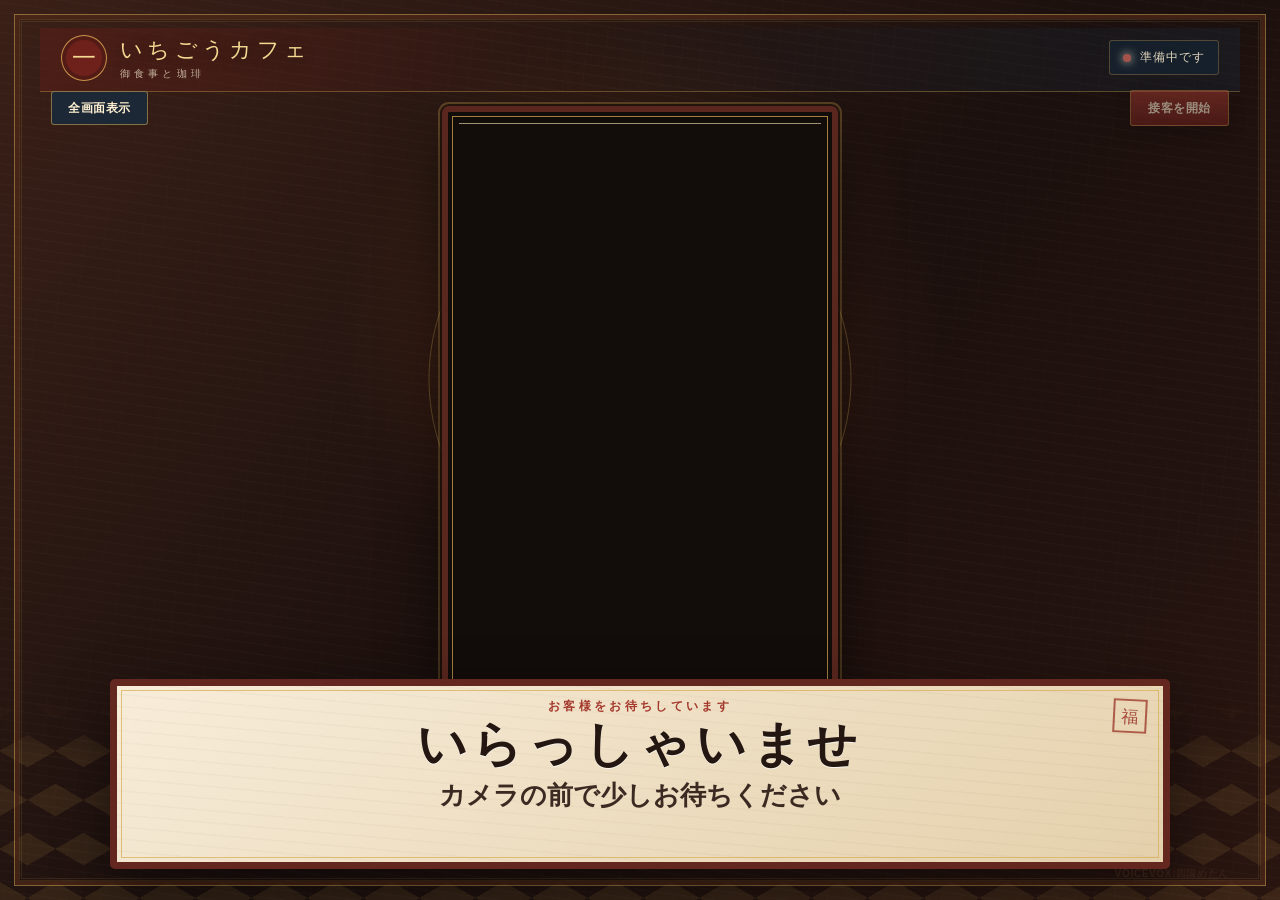
==== commit 56999ffc: "Update multilingual cafe reception experience" ====
--- a/static/index.html
+++ b/static/index.html
@@ -16,8 +16,8 @@
         <div class="shop-identity">
           <span class="shop-crest" aria-hidden="true">一</span>
           <div>
-            <p class="shop-mark">いちごうカフェ</p>
-            <p class="shop-submark">御食事と珈琲</p>
+            <p class="shop-mark" id="shopMark">いちごうカフェ</p>
+            <p class="shop-submark" id="shopSubmark">御食事と珈琲</p>
           </div>
         </div>
         <div class="connection-status" id="connectionStatus" data-connected="false">
@@ -26,12 +26,13 @@
         </div>
       </header>
 
-      <section class="character-stage" aria-label="鬼キャラクター">
+      <section class="character-stage" id="characterStage" aria-label="鬼キャラクター">
         <div class="stage-sun" aria-hidden="true"></div>
         <div class="character-halo" aria-hidden="true"></div>
         <figure class="menu-board" id="menuBoard" hidden>
           <img
             src="/static/images/usage-guide.png?v=20261008-2"
+            id="usageGuideImage"
             alt="お店の利用方法。豚汁・たまご・ご飯のお代わり自由、飲み物、再来店特典、セルフ配膳のご案内"
           />
         </figure>
@@ -71,9 +72,9 @@
       </button>
       <button class="fullscreen-button" id="fullscreenButton" type="button">全画面表示</button>
       <audio id="greetingAudio" preload="auto"></audio>
-      <p class="voice-credit">VOICEVOX:四国めたん</p>
+      <p class="voice-credit" id="voiceCredit">VOICEVOX:四国めたん</p>
     </main>
 
-  <script src="/static/script.js?v=20261117-3" defer></script>
+  <script src="/static/script.js?v=20261125-1" defer></script>
   </body>
 </html>
--- a/static/style.css
+++ b/static/style.css
@@ -379,10 +379,10 @@
 .dialogue-panel {
   position: relative;
   z-index: 4;
-  width: min(1140px, calc(100vw - 80px));
-  min-height: clamp(138px, 18vh, 184px);
+  width: min(1060px, calc(100vw - 100px));
+  min-height: clamp(122px, 15vh, 164px);
   margin: 0 auto;
-  padding: clamp(10px, 1.25vw, 17px) clamp(32px, 4.5vw, 64px);
+  padding: clamp(8px, 1vw, 14px) clamp(28px, 4vw, 52px);
   border: 7px solid #63271f;
   border-radius: 5px;
   outline: 1px solid rgba(216, 173, 85, 0.72);
@@ -446,7 +446,7 @@
 .question-text[hidden] { display: none; }
 
 body[data-state="SPEAKING"] .dialogue-panel {
-  min-height: clamp(158px, 21vh, 214px);
+  min-height: clamp(142px, 18vh, 190px);
 }
 
 body[data-state="READY"] .connection-status,
